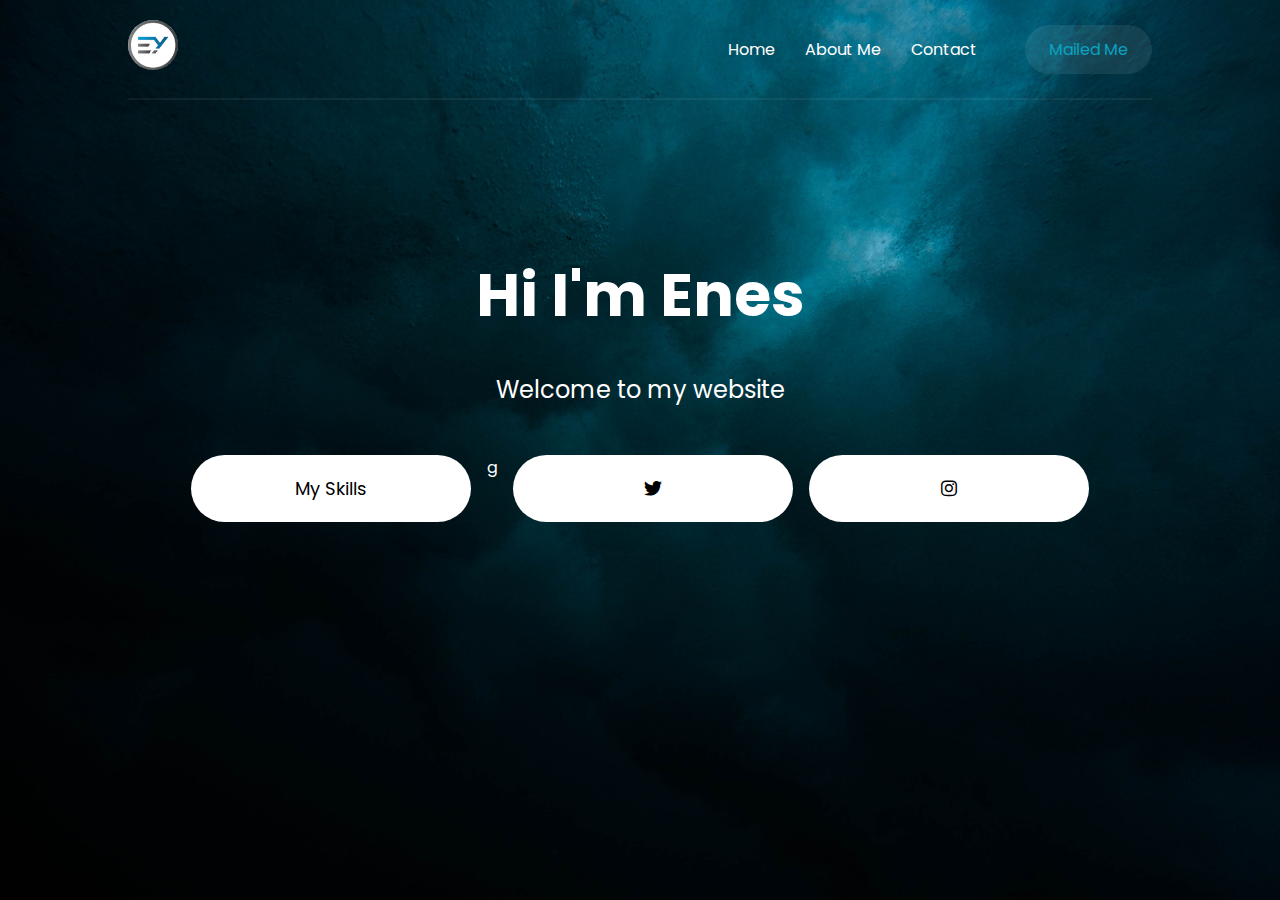
==== index.html @ a569340a "güncellemeler" ====
<!DOCTYPE html>
<html lang="en">

<head>
    <meta charset="UTF-8">
    <meta http-equiv="X-UA-Compatible" content="IE=edge">
    <meta name="viewport" content="width=device-width, initial-scale=1.0">
    <title>Enes Yalçın</title>
    <link rel="stylesheet" href="style.css">
    <link rel="stylesheet" href="https://cdnjs.cloudflare.com/ajax/libs/font-awesome/6.1.1/css/all.min.css">
</head>

<body>

    <!--! header start  -->
    <header class="container">
        <nav>
            <div class="logo">
                <a href="/index.html"> <img src="eylogo.jpg" alt=" "id="logo"> </a>
            </div>
            <div class="menu">
                <ul>
                    <li><a href="/index.html">Home</a></li>
                    <li><a href="/aboutme.html">About Me</a></li>
                    <li><a href="/contact.html">Contact</a></li>
                </ul>
                <a href="mailto: enesyalcn01@icloud.com " class="menu-button">Mailed Me</a>
            </div>
        </nav>
    </header>
    <!--! header end  -->

    <!--! section start -->
    <section class="container content">
        <h1>Hi I'm Enes</h1>
        <p>Welcome to my website</p>
        <div class="links">
            <a href="/skills.html">My Skills</a>g
            <a href="https://twitter.com/enessyalcn"><i class="fa-brands fa-twitter"></i>  </a>
            <a href="https://instagram.com/enessyalcn"><i class="fa-brands fa-instagram"></i> </a>
        </div>
    </section>
    <!--! section end -->

</body>

</html>
---- style.css ----
@import url('https://fonts.googleapis.com/css2?family=Poppins:wght@300;400;600;700&display=swap');

* {
    margin: 0;
    padding: 0;
    box-sizing: border-box;
}

body {
    font-family: 'Poppins', sans-serif;
    background-image: url("bg.jpg");
    background-size: cover;
}



.container {
    width: 80%;
    margin: auto;
}

/*! header start */

header {
    height: 100px;
    border-bottom: 2px solid rgba(255, 255, 255, 0.06);
}

header nav {
    display: flex;
    justify-content: space-between;
    align-items: center;
    height: 100%;
}

header nav .logo a {
    color: white;
    text-decoration: none;
    font-weight: 700;
    font-size: 20px;
}

nav ul {
    list-style: none;
    display: flex;
    column-gap: 30px;
}

nav ul li a {
    color: white;
    text-decoration: none;
    transition: color .25s ease;
}

nav ul li a:hover {
    color: #0ba2c0;
}

nav .menu {
    display: flex;
    align-items: center;
    column-gap: 48px;
}

nav .menu .menu-button {
    color: #0ba2c0;
    text-decoration: none;
    background-color: rgba(255, 255, 255, 0.08);
    padding: 12px 24px;
    border-radius: 56px;
    transition: all .25s ease;
}

nav .menu .menu-button:hover {
    background-color: #0ba2c0;
    color: white;
}

/*! header end */

/*! section start  */
.content {
    color: white;
    height: calc(100vh - 100px);
    padding-top: 150px;
}

.content h1 {
    font-size: 60px;
    text-align: center;
}

.content p {
    font-size: 24px;
    text-align: center;
    margin-top: 32px;
}

.content .links {
    display: flex;
    justify-content: center;
    margin-top: 48px;
    column-gap: 16px;
}

.content .links a {
    background-color: white;
    padding: 20px;
    width: 280px;
    color: black;
    text-align: center;
    font-size: 18px;
    text-decoration: none;
    border-radius: 56px;
    transition: all .25s ease-in;
}

.content .links a:hover {
    background-color: #0ba2c0;
    color: white;
}

@media(max-width:576px) {
    .container {
        width: 100%;
        padding-left: 12px;
        padding-right: 12px;
    }

    .menu ul {
        column-gap: 20px;
    }

    .menu .menu-button {
        display: none;
    }

    .content {
        padding-top: 50px;
    }

    .content h1 {
        font-size: 36px;
    }

    .content p {
        font-size: 16px;
    }

    .content .links {
        flex-direction: column;
        align-items: center;
        row-gap: 1rem;
    }

    .content .links a {
        padding: 14px;
        width: 90%;
    }
}
.links a i {
    transition: 0.5s all;
}
.links a:hover > i{
    transform: scale(2.6) rotate(360deg);
}
.logo #logo{
    width: 50px;
    height: 50px;
    border-radius: 50%;


}
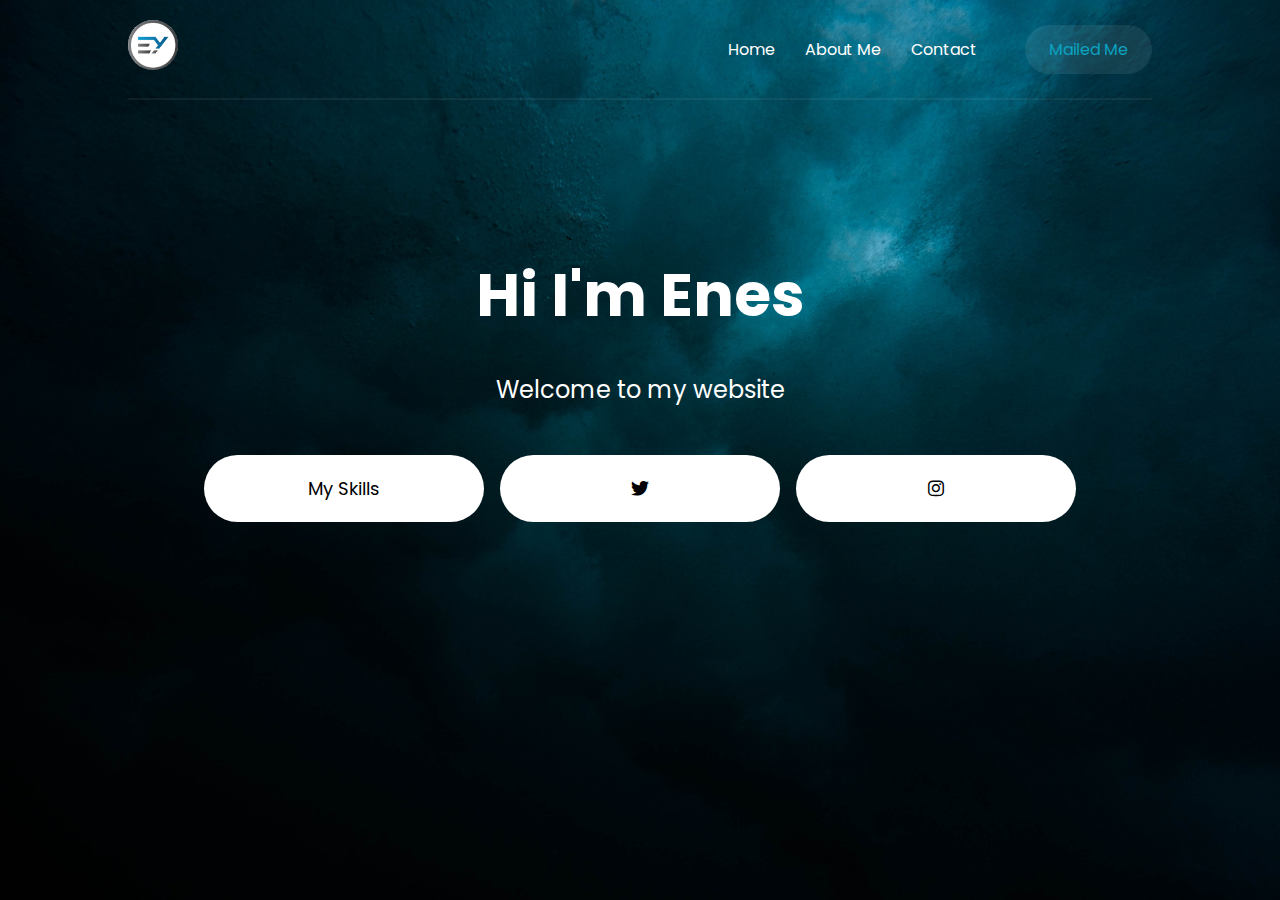
==== commit 741785fc: "ana sayfa düzenlendi" ====
--- a/index.html
+++ b/index.html
@@ -35,7 +35,7 @@
         <h1>Hi I'm Enes</h1>
         <p>Welcome to my website</p>
         <div class="links">
-            <a href="/skills.html">My Skills</a>g
+            <a href="/skills.html">My Skills</a>
             <a href="https://twitter.com/enessyalcn"><i class="fa-brands fa-twitter"></i>  </a>
             <a href="https://instagram.com/enessyalcn"><i class="fa-brands fa-instagram"></i> </a>
         </div>
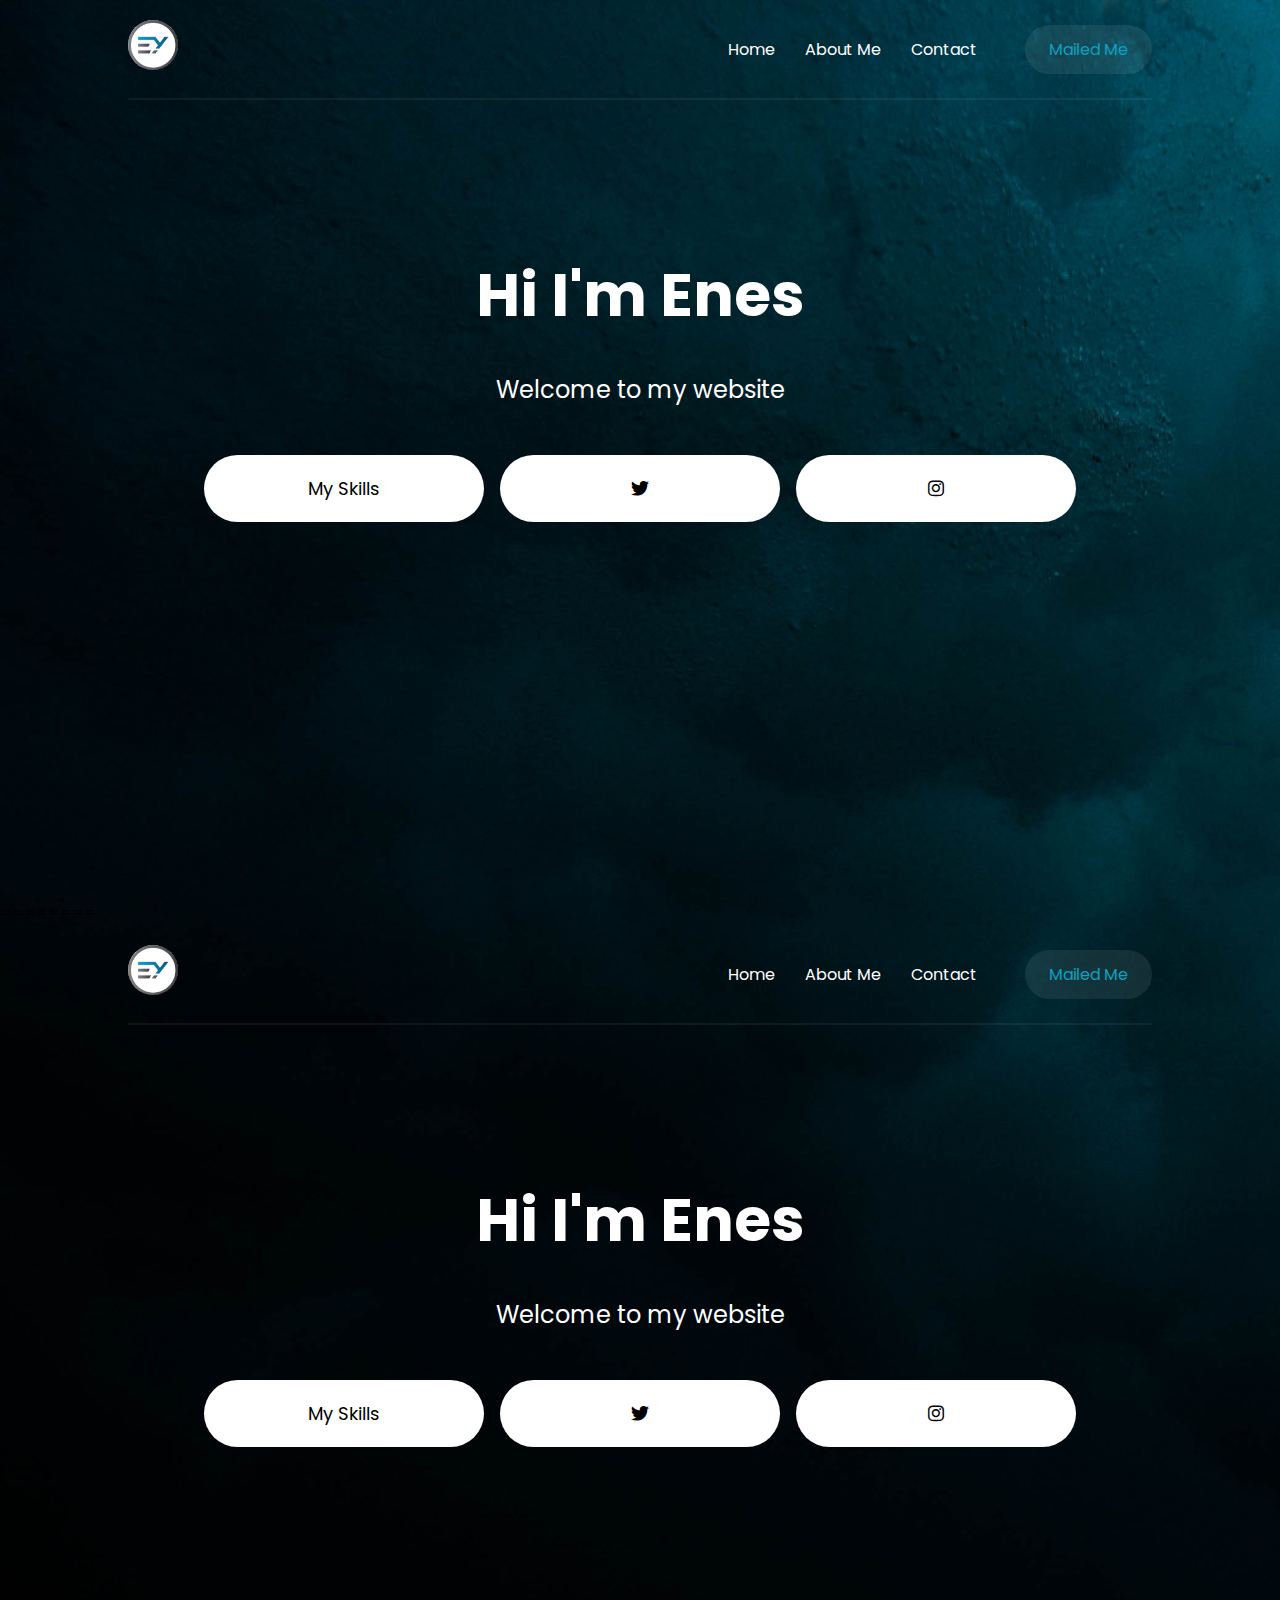
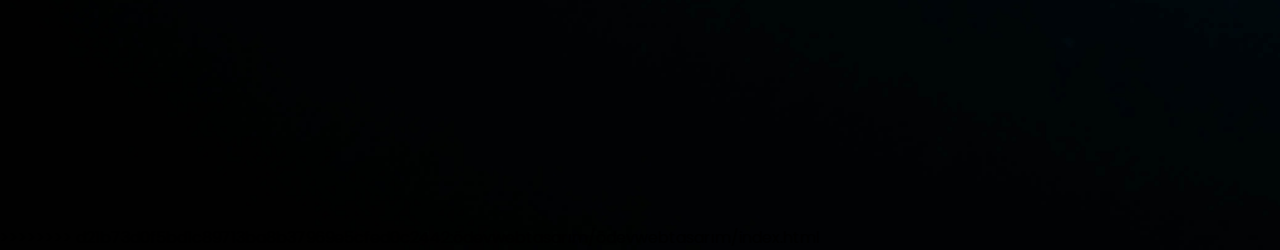
==== commit b3bc13e6: "değişiklik" ====
--- a/index.html
+++ b/index.html
@@ -1,3 +1,4 @@
+
 <!DOCTYPE html>
 <html lang="en">
 
@@ -44,4 +45,52 @@
 
 </body>
 
+========
+<!DOCTYPE html>
+<html lang="en">
+
+<head>
+    <meta charset="UTF-8">
+    <meta http-equiv="X-UA-Compatible" content="IE=edge">
+    <meta name="viewport" content="width=device-width, initial-scale=1.0">
+    <title>Enes Yalçın</title>
+    <link rel="stylesheet" href="style.css">
+    <link rel="stylesheet" href="https://cdnjs.cloudflare.com/ajax/libs/font-awesome/6.1.1/css/all.min.css">
+</head>
+
+<body>
+
+    <!--! header start  -->
+    <header class="container">
+        <nav>
+            <div class="logo">
+                <a href="/index.html"> <img src="eylogo.jpg" alt=" "id="logo"> </a>
+            </div>
+            <div class="menu">
+                <ul>
+                    <li><a href="/index.html">Home</a></li>
+                    <li><a href="/aboutme.html">About Me</a></li>
+                    <li><a href="/contact.html">Contact</a></li>
+                </ul>
+                <a href="mailto: enesyalcn01@icloud.com " class="menu-button">Mailed Me</a>
+            </div>
+        </nav>
+    </header>
+    <!--! header end  -->
+
+    <!--! section start -->
+    <section class="container content">
+        <h1>Hi I'm Enes</h1>
+        <p>Welcome to my website</p>
+        <div class="links">
+            <a href="/skills.html">My Skills</a>
+            <a href="https://twitter.com/enessyalcn"><i class="fa-brands fa-twitter"></i>  </a>
+            <a href="https://instagram.com/enessyalcn"><i class="fa-brands fa-instagram"></i> </a>
+        </div>
+    </section>
+    <!--! section end -->
+
+</body>
+
+>>>>>>>> d21b73d0f5bd1c89713ba8b37969e5cfed0c2442:ödevwebtasarım/ödevwebtasarım/index.html
 </html>--- a/style.css
+++ b/style.css
@@ -1,177 +1,177 @@
-@import url('https://fonts.googleapis.com/css2?family=Poppins:wght@300;400;600;700&display=swap');
-
-* {
-    margin: 0;
-    padding: 0;
-    box-sizing: border-box;
-}
-
-body {
-    font-family: 'Poppins', sans-serif;
-    background-image: url("bg.jpg");
-    background-size: cover;
-}
-
-
-
-.container {
-    width: 80%;
-    margin: auto;
-}
-
-/*! header start */
-
-header {
-    height: 100px;
-    border-bottom: 2px solid rgba(255, 255, 255, 0.06);
-}
-
-header nav {
-    display: flex;
-    justify-content: space-between;
-    align-items: center;
-    height: 100%;
-}
-
-header nav .logo a {
-    color: white;
-    text-decoration: none;
-    font-weight: 700;
-    font-size: 20px;
-}
-
-nav ul {
-    list-style: none;
-    display: flex;
-    column-gap: 30px;
-}
-
-nav ul li a {
-    color: white;
-    text-decoration: none;
-    transition: color .25s ease;
-}
-
-nav ul li a:hover {
-    color: #0ba2c0;
-}
-
-nav .menu {
-    display: flex;
-    align-items: center;
-    column-gap: 48px;
-}
-
-nav .menu .menu-button {
-    color: #0ba2c0;
-    text-decoration: none;
-    background-color: rgba(255, 255, 255, 0.08);
-    padding: 12px 24px;
-    border-radius: 56px;
-    transition: all .25s ease;
-}
-
-nav .menu .menu-button:hover {
-    background-color: #0ba2c0;
-    color: white;
-}
-
-/*! header end */
-
-/*! section start  */
-.content {
-    color: white;
-    height: calc(100vh - 100px);
-    padding-top: 150px;
-}
-
-.content h1 {
-    font-size: 60px;
-    text-align: center;
-}
-
-.content p {
-    font-size: 24px;
-    text-align: center;
-    margin-top: 32px;
-}
-
-.content .links {
-    display: flex;
-    justify-content: center;
-    margin-top: 48px;
-    column-gap: 16px;
-}
-
-.content .links a {
-    background-color: white;
-    padding: 20px;
-    width: 280px;
-    color: black;
-    text-align: center;
-    font-size: 18px;
-    text-decoration: none;
-    border-radius: 56px;
-    transition: all .25s ease-in;
-}
-
-.content .links a:hover {
-    background-color: #0ba2c0;
-    color: white;
-}
-
-@media(max-width:576px) {
-    .container {
-        width: 100%;
-        padding-left: 12px;
-        padding-right: 12px;
-    }
-
-    .menu ul {
-        column-gap: 20px;
-    }
-
-    .menu .menu-button {
-        display: none;
-    }
-
-    .content {
-        padding-top: 50px;
-    }
-
-    .content h1 {
-        font-size: 36px;
-    }
-
-    .content p {
-        font-size: 16px;
-    }
-
-    .content .links {
-        flex-direction: column;
-        align-items: center;
-        row-gap: 1rem;
-    }
-
-    .content .links a {
-        padding: 14px;
-        width: 90%;
-    }
-}
-.links a i {
-    transition: 0.5s all;
-}
-.links a:hover > i{
-    transform: scale(2.6) rotate(360deg);
-}
-.logo #logo{
-    width: 50px;
-    height: 50px;
-    border-radius: 50%;
-
-
-}
-
-
-
-
+@import url('https://fonts.googleapis.com/css2?family=Poppins:wght@300;400;600;700&display=swap');
+
+* {
+    margin: 0;
+    padding: 0;
+    box-sizing: border-box;
+}
+
+body {
+    font-family: 'Poppins', sans-serif;
+    background-image: url("bg.jpg");
+    background-size: cover;
+}
+
+
+
+.container {
+    width: 80%;
+    margin: auto;
+}
+
+/*! header start */
+
+header {
+    height: 100px;
+    border-bottom: 2px solid rgba(255, 255, 255, 0.06);
+}
+
+header nav {
+    display: flex;
+    justify-content: space-between;
+    align-items: center;
+    height: 100%;
+}
+
+header nav .logo a {
+    color: white;
+    text-decoration: none;
+    font-weight: 700;
+    font-size: 20px;
+}
+
+nav ul {
+    list-style: none;
+    display: flex;
+    column-gap: 30px;
+}
+
+nav ul li a {
+    color: white;
+    text-decoration: none;
+    transition: color .25s ease;
+}
+
+nav ul li a:hover {
+    color: #0ba2c0;
+}
+
+nav .menu {
+    display: flex;
+    align-items: center;
+    column-gap: 48px;
+}
+
+nav .menu .menu-button {
+    color: #0ba2c0;
+    text-decoration: none;
+    background-color: rgba(255, 255, 255, 0.08);
+    padding: 12px 24px;
+    border-radius: 56px;
+    transition: all .25s ease;
+}
+
+nav .menu .menu-button:hover {
+    background-color: #0ba2c0;
+    color: white;
+}
+
+/*! header end */
+
+/*! section start  */
+.content {
+    color: white;
+    height: calc(100vh - 100px);
+    padding-top: 150px;
+}
+
+.content h1 {
+    font-size: 60px;
+    text-align: center;
+}
+
+.content p {
+    font-size: 24px;
+    text-align: center;
+    margin-top: 32px;
+}
+
+.content .links {
+    display: flex;
+    justify-content: center;
+    margin-top: 48px;
+    column-gap: 16px;
+}
+
+.content .links a {
+    background-color: white;
+    padding: 20px;
+    width: 280px;
+    color: black;
+    text-align: center;
+    font-size: 18px;
+    text-decoration: none;
+    border-radius: 56px;
+    transition: all .25s ease-in;
+}
+
+.content .links a:hover {
+    background-color: #0ba2c0;
+    color: white;
+}
+
+@media(max-width:576px) {
+    .container {
+        width: 100%;
+        padding-left: 12px;
+        padding-right: 12px;
+    }
+
+    .menu ul {
+        column-gap: 20px;
+    }
+
+    .menu .menu-button {
+        display: none;
+    }
+
+    .content {
+        padding-top: 50px;
+    }
+
+    .content h1 {
+        font-size: 36px;
+    }
+
+    .content p {
+        font-size: 16px;
+    }
+
+    .content .links {
+        flex-direction: column;
+        align-items: center;
+        row-gap: 1rem;
+    }
+
+    .content .links a {
+        padding: 14px;
+        width: 90%;
+    }
+}
+.links a i {
+    transition: 0.5s all;
+}
+.links a:hover > i{
+    transform: scale(2.6) rotate(360deg);
+}
+.logo #logo{
+    width: 50px;
+    height: 50px;
+    border-radius: 50%;
+
+
+}
+
+
+
+
--- a/style.css
+++ b/style.css
@@ -1,177 +1,177 @@
-@import url('https://fonts.googleapis.com/css2?family=Poppins:wght@300;400;600;700&display=swap');
-
-* {
-    margin: 0;
-    padding: 0;
-    box-sizing: border-box;
-}
-
-body {
-    font-family: 'Poppins', sans-serif;
-    background-image: url("bg.jpg");
-    background-size: cover;
-}
-
-
-
-.container {
-    width: 80%;
-    margin: auto;
-}
-
-/*! header start */
-
-header {
-    height: 100px;
-    border-bottom: 2px solid rgba(255, 255, 255, 0.06);
-}
-
-header nav {
-    display: flex;
-    justify-content: space-between;
-    align-items: center;
-    height: 100%;
-}
-
-header nav .logo a {
-    color: white;
-    text-decoration: none;
-    font-weight: 700;
-    font-size: 20px;
-}
-
-nav ul {
-    list-style: none;
-    display: flex;
-    column-gap: 30px;
-}
-
-nav ul li a {
-    color: white;
-    text-decoration: none;
-    transition: color .25s ease;
-}
-
-nav ul li a:hover {
-    color: #0ba2c0;
-}
-
-nav .menu {
-    display: flex;
-    align-items: center;
-    column-gap: 48px;
-}
-
-nav .menu .menu-button {
-    color: #0ba2c0;
-    text-decoration: none;
-    background-color: rgba(255, 255, 255, 0.08);
-    padding: 12px 24px;
-    border-radius: 56px;
-    transition: all .25s ease;
-}
-
-nav .menu .menu-button:hover {
-    background-color: #0ba2c0;
-    color: white;
-}
-
-/*! header end */
-
-/*! section start  */
-.content {
-    color: white;
-    height: calc(100vh - 100px);
-    padding-top: 150px;
-}
-
-.content h1 {
-    font-size: 60px;
-    text-align: center;
-}
-
-.content p {
-    font-size: 24px;
-    text-align: center;
-    margin-top: 32px;
-}
-
-.content .links {
-    display: flex;
-    justify-content: center;
-    margin-top: 48px;
-    column-gap: 16px;
-}
-
-.content .links a {
-    background-color: white;
-    padding: 20px;
-    width: 280px;
-    color: black;
-    text-align: center;
-    font-size: 18px;
-    text-decoration: none;
-    border-radius: 56px;
-    transition: all .25s ease-in;
-}
-
-.content .links a:hover {
-    background-color: #0ba2c0;
-    color: white;
-}
-
-@media(max-width:576px) {
-    .container {
-        width: 100%;
-        padding-left: 12px;
-        padding-right: 12px;
-    }
-
-    .menu ul {
-        column-gap: 20px;
-    }
-
-    .menu .menu-button {
-        display: none;
-    }
-
-    .content {
-        padding-top: 50px;
-    }
-
-    .content h1 {
-        font-size: 36px;
-    }
-
-    .content p {
-        font-size: 16px;
-    }
-
-    .content .links {
-        flex-direction: column;
-        align-items: center;
-        row-gap: 1rem;
-    }
-
-    .content .links a {
-        padding: 14px;
-        width: 90%;
-    }
-}
-.links a i {
-    transition: 0.5s all;
-}
-.links a:hover > i{
-    transform: scale(2.6) rotate(360deg);
-}
-.logo #logo{
-    width: 50px;
-    height: 50px;
-    border-radius: 50%;
-
-
-}
-
-
-
-
+@import url('https://fonts.googleapis.com/css2?family=Poppins:wght@300;400;600;700&display=swap');
+
+* {
+    margin: 0;
+    padding: 0;
+    box-sizing: border-box;
+}
+
+body {
+    font-family: 'Poppins', sans-serif;
+    background-image: url("bg.jpg");
+    background-size: cover;
+}
+
+
+
+.container {
+    width: 80%;
+    margin: auto;
+}
+
+/*! header start */
+
+header {
+    height: 100px;
+    border-bottom: 2px solid rgba(255, 255, 255, 0.06);
+}
+
+header nav {
+    display: flex;
+    justify-content: space-between;
+    align-items: center;
+    height: 100%;
+}
+
+header nav .logo a {
+    color: white;
+    text-decoration: none;
+    font-weight: 700;
+    font-size: 20px;
+}
+
+nav ul {
+    list-style: none;
+    display: flex;
+    column-gap: 30px;
+}
+
+nav ul li a {
+    color: white;
+    text-decoration: none;
+    transition: color .25s ease;
+}
+
+nav ul li a:hover {
+    color: #0ba2c0;
+}
+
+nav .menu {
+    display: flex;
+    align-items: center;
+    column-gap: 48px;
+}
+
+nav .menu .menu-button {
+    color: #0ba2c0;
+    text-decoration: none;
+    background-color: rgba(255, 255, 255, 0.08);
+    padding: 12px 24px;
+    border-radius: 56px;
+    transition: all .25s ease;
+}
+
+nav .menu .menu-button:hover {
+    background-color: #0ba2c0;
+    color: white;
+}
+
+/*! header end */
+
+/*! section start  */
+.content {
+    color: white;
+    height: calc(100vh - 100px);
+    padding-top: 150px;
+}
+
+.content h1 {
+    font-size: 60px;
+    text-align: center;
+}
+
+.content p {
+    font-size: 24px;
+    text-align: center;
+    margin-top: 32px;
+}
+
+.content .links {
+    display: flex;
+    justify-content: center;
+    margin-top: 48px;
+    column-gap: 16px;
+}
+
+.content .links a {
+    background-color: white;
+    padding: 20px;
+    width: 280px;
+    color: black;
+    text-align: center;
+    font-size: 18px;
+    text-decoration: none;
+    border-radius: 56px;
+    transition: all .25s ease-in;
+}
+
+.content .links a:hover {
+    background-color: #0ba2c0;
+    color: white;
+}
+
+@media(max-width:576px) {
+    .container {
+        width: 100%;
+        padding-left: 12px;
+        padding-right: 12px;
+    }
+
+    .menu ul {
+        column-gap: 20px;
+    }
+
+    .menu .menu-button {
+        display: none;
+    }
+
+    .content {
+        padding-top: 50px;
+    }
+
+    .content h1 {
+        font-size: 36px;
+    }
+
+    .content p {
+        font-size: 16px;
+    }
+
+    .content .links {
+        flex-direction: column;
+        align-items: center;
+        row-gap: 1rem;
+    }
+
+    .content .links a {
+        padding: 14px;
+        width: 90%;
+    }
+}
+.links a i {
+    transition: 0.5s all;
+}
+.links a:hover > i{
+    transform: scale(2.6) rotate(360deg);
+}
+.logo #logo{
+    width: 50px;
+    height: 50px;
+    border-radius: 50%;
+
+
+}
+
+
+
+
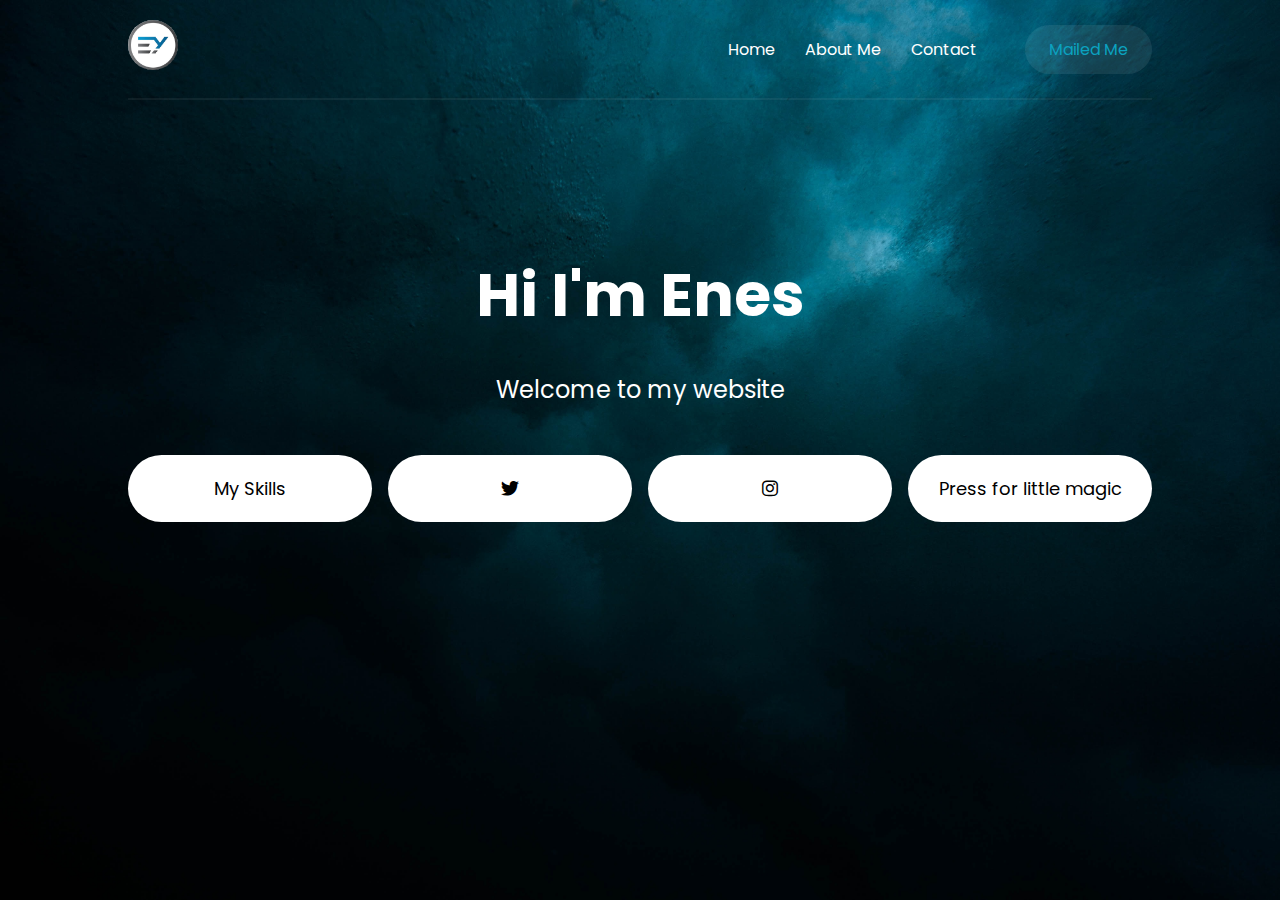
==== commit 2c0bca3a: "js kodu yazılıp upgrade yapıldı" ====
--- a/index.html
+++ b/index.html
@@ -39,58 +39,9 @@
             <a href="/skills.html">My Skills</a>
             <a href="https://twitter.com/enessyalcn"><i class="fa-brands fa-twitter"></i>  </a>
             <a href="https://instagram.com/enessyalcn"><i class="fa-brands fa-instagram"></i> </a>
+            <a href="yeni.html">Press for little magic</a>
         </div>
     </section>
     <!--! section end -->
 
 </body>
-
-========
-<!DOCTYPE html>
-<html lang="en">
-
-<head>
-    <meta charset="UTF-8">
-    <meta http-equiv="X-UA-Compatible" content="IE=edge">
-    <meta name="viewport" content="width=device-width, initial-scale=1.0">
-    <title>Enes Yalçın</title>
-    <link rel="stylesheet" href="style.css">
-    <link rel="stylesheet" href="https://cdnjs.cloudflare.com/ajax/libs/font-awesome/6.1.1/css/all.min.css">
-</head>
-
-<body>
-
-    <!--! header start  -->
-    <header class="container">
-        <nav>
-            <div class="logo">
-                <a href="/index.html"> <img src="eylogo.jpg" alt=" "id="logo"> </a>
-            </div>
-            <div class="menu">
-                <ul>
-                    <li><a href="/index.html">Home</a></li>
-                    <li><a href="/aboutme.html">About Me</a></li>
-                    <li><a href="/contact.html">Contact</a></li>
-                </ul>
-                <a href="mailto: enesyalcn01@icloud.com " class="menu-button">Mailed Me</a>
-            </div>
-        </nav>
-    </header>
-    <!--! header end  -->
-
-    <!--! section start -->
-    <section class="container content">
-        <h1>Hi I'm Enes</h1>
-        <p>Welcome to my website</p>
-        <div class="links">
-            <a href="/skills.html">My Skills</a>
-            <a href="https://twitter.com/enessyalcn"><i class="fa-brands fa-twitter"></i>  </a>
-            <a href="https://instagram.com/enessyalcn"><i class="fa-brands fa-instagram"></i> </a>
-        </div>
-    </section>
-    <!--! section end -->
-
-</body>
-
->>>>>>>> d21b73d0f5bd1c89713ba8b37969e5cfed0c2442:ödevwebtasarım/ödevwebtasarım/index.html
-</html>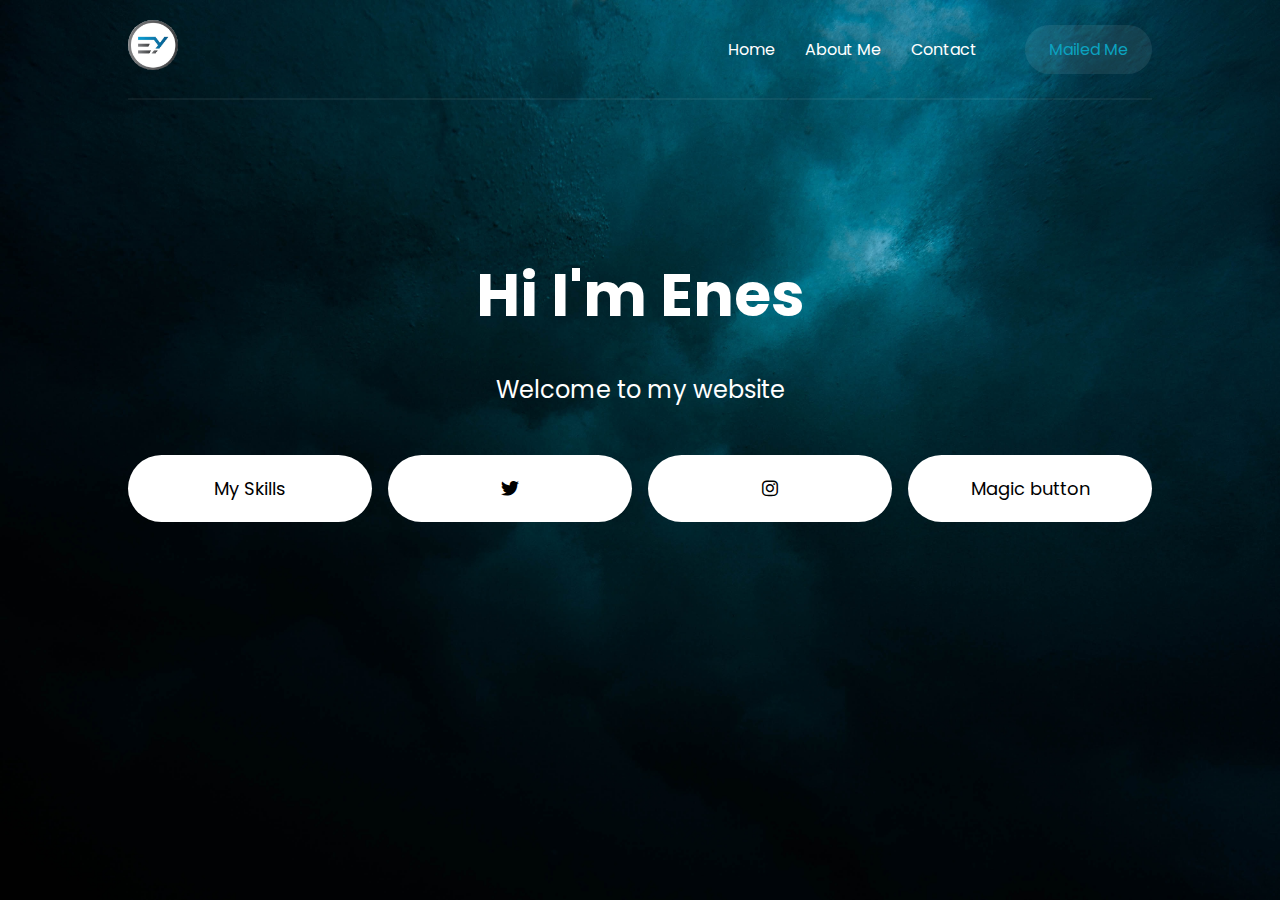
==== commit 728daf54: "magic button yapıldı" ====
--- a/index.html
+++ b/index.html
@@ -39,7 +39,7 @@
             <a href="/skills.html">My Skills</a>
             <a href="https://twitter.com/enessyalcn"><i class="fa-brands fa-twitter"></i>  </a>
             <a href="https://instagram.com/enessyalcn"><i class="fa-brands fa-instagram"></i> </a>
-            <a href="yeni.html">Press for little magic</a>
+            <a href="yeni.html">Magic button </a>
         </div>
     </section>
     <!--! section end -->
